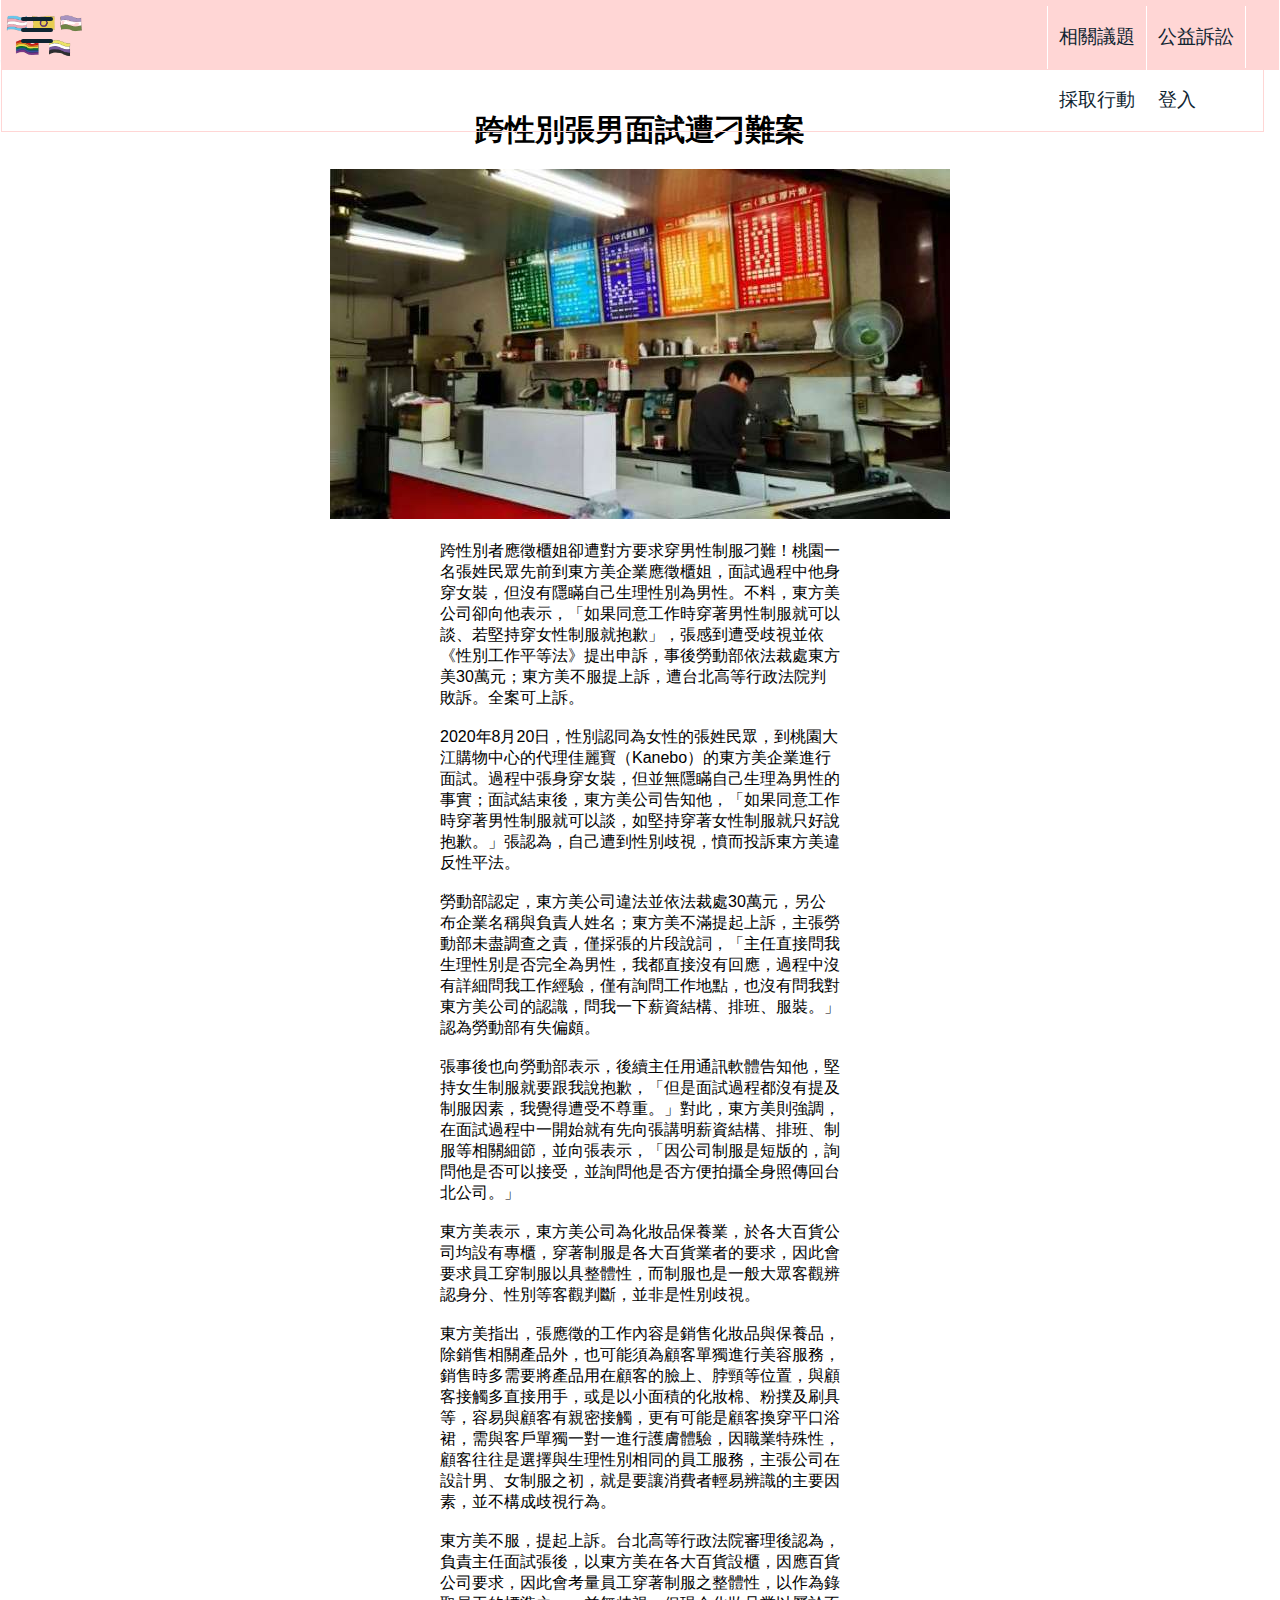
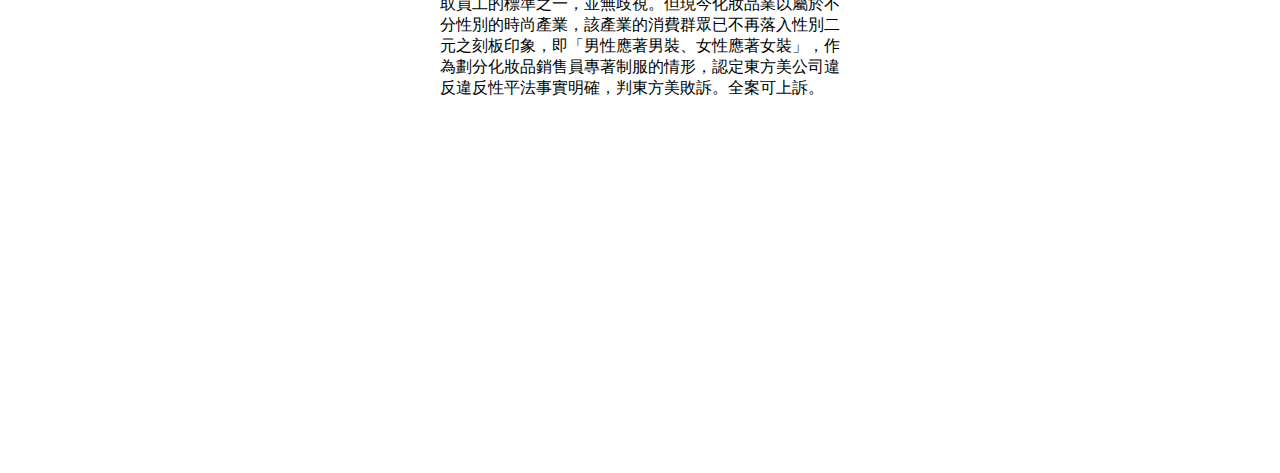
==== sexlaw/1.html @ 1ca6c1d4 "ver.1" ====
<!DOCTYPE html>
<html lang="en">
<head>
    <meta charset="UTF-8">
    <meta http-equiv="X-UA-Compatible" content="IE=edge">
    <meta name="viewport" content="width=device-width, initial-scale=1.0">
    <title>跨性別聯盟</title>
    <link rel="stylesheet" href="top.css">
    <link rel="stylesheet" href="menu_hbg.css">    
    <link rel="stylesheet" href="drop-down-menu.css">
<!--=======================================================================================================-->
    <script src="https://ajax.googleapis.com/ajax/libs/jquery/3.3.1/jquery.min.js"></script>  
    <button type="button" id="BackTop" class="toTop-arrow"></button>
    <script>
        $(function(){
            $('#BackTop').click(function(){ 
                $('html,body').animate({scrollTop:0}, 333);
            });
            $(window).scroll(function() {
                if ( $(this).scrollTop() > 300 ){
                    $('#BackTop').fadeIn(222);
                } else {
                    $('#BackTop').stop().fadeOut(222);
                }
            }).scroll();
        });
    </script>

    <button type="button" id="BackTop" class="toTop-arrow"></button>
    <script>
        $(function(){
            $('#BackTop').click(function(){ 
                $('html,body').animate({scrollTop:0}, 333);
            });
            $(window).scroll(function() {
                if ( $(this).scrollTop() > 300 ){
                    $('#BackTop').fadeIn(222);
                } else {
                    $('#BackTop').stop().fadeOut(222);
                }
            }).scroll();
        });
    </script>

    <script>
        (function (i, s, o, g, r, a, m) {
            i['GoogleAnalyticsObject'] = r; i[r] = i[r] || function () {
                (i[r].q = i[r].q || []).push(arguments)
            }, i[r].l = 1 * new Date(); a = s.createElement(o),
            m = s.getElementsByTagName(o)[0]; a.async = 1; a.src = g; m.parentNode.insertBefore(a, m)
        })(window, document, 'script', 'https://www.google-analytics.com/analytics.js', 'ga');

        ga('create', 'UA-100574978-1', 'auto');
        ga('send', 'pageview');

        (function () {
            var options = {
                facebook: "109117218035191", // Facebook page ID
                line: "//line.me/ti/p/Xb-z0YWlV8", // Line QR code URL
                call_to_action: "", // Call to action
                button_color: "#129BF4", // Color of button
                position: "left", // Position may be 'right' or 'left'
                order: "line,facebook", // Order of buttons
            };
            var proto = document.location.protocol, host = "getbutton.io", url = proto + "//static." + host;
            var s = document.createElement('script'); s.type = 'text/javascript'; s.async = true; s.src = url + '/widget-send-button/js/init.js';
            s.onload = function () { WhWidgetSendButton.init(host, proto, options); };
            var x = document.getElementsByTagName('script')[0]; x.parentNode.insertBefore(s, x);
        })();
    </script>

    <script>
        function toggleImage() {
            var homeImage = document.querySelector(".drop-down-menu img");
            var image = document.getElementById("ryuna-image");
            var checkbox = document.getElementsByClassName("checkbox")[0];
        
            if (checkbox.checked) {
                image.style.display = "inline-block";
                image.style.marginLeft = homeImage.style.marginLeft;
                image.style.marginTop = homeImage.style.marginTop;
            } else {
                image.style.display = "none";
            }
        }        
    </script>
    <script>
        window.addEventListener('scroll', function() {
            var footer = document.querySelector('.footer');
            var scrollPosition = window.pageYOffset;
        
            if (scrollPosition > 300) {
                footer.classList.add('show-footer');
            } else {
                footer.classList.remove('show-footer');
            }
        });        
    </script>
<!--========================================================================================================-->
<style>
    .text{
        margin-left: 440px;
        margin-right: 440px;
    }
    .footer {
        position: relative;
        bottom: 0;
        left: 0;
        width: 100%;
        background-color: #333333;
        padding: 30px;
        color: white;
        display: flex;
        opacity: 0;
        transition: opacity 0.5s;
    }
    
    .show-footer {
        opacity: 1;
    }
    
    .footer-item {
        width: 33.33%;
    }
</style>
<!--======================================================================================================= -->
</head>
<body>
    <nav>
        <div class="navbar">
            <div class="container nav-container">
                <input class="checkbox" type="checkbox" name="" id="" onclick="toggleImage()" />
        <div class="hamburger-lines">
            <span class="line line1"></span> <!--三條線-->
            <span class="line line2"></span>
            <span class="line line3"></span>
        </div> 
        
        <!-- margin-left: 102px; margin-top:8px -->
        <div class="header">
            <h1 class="logo">
                <ul class="drop-down-menu">
                    <li>
                        <div style="margin-right: 960px;">
                            <img src="home.png" width="85" title="首頁">
                        </div>
                    </li>
                    <li><a href="#">相關議題</a></li>
                    <li><a href="#">公益訴訟</a></li>
                    <li><a href="#">採取行動</a></li>
                    <li><a href="log in.html">登入</a></li>
                </ul>
            </h1>
        </div>

        <div class="menu-items">
            <a href="index.html"><img id="ryuna-image" src="home.png" width="85" style="display: none;"></a>
            <li style="margin-right:50px"><a href="log in.html">登入</a></li>
            <li style="margin-right:50px"><a href="#">論壇</a></li>
            <li style="margin-right:50px"><a href="#">相關議題</a></li>
            <li style="margin-right:50px"><a href="#">公益訴訟</a></li>
            <li style="margin-right:50px"><a href="#">採取行動</a></li>
        </div>
            </div>
        </div>
    </nav>
<!-----------------------------------------------------------END----------------------------------------------------------->
<center>
    <p style="margin-top: 50px; font-size:30px"><b>跨性別張男面試遭刁難案</b></p><br>
    <img src="東方美.jpg"><br><br>
</center>
    <p class="text">
        跨性別者應徵櫃姐卻遭對方要求穿男性制服刁難！桃園一名張姓民眾先前到東方美企業應徵櫃姐，面試過程中他身穿女裝，但沒有隱瞞自己生理性別為男性。不料，東方美公司卻向他表示，「如果同意工作時穿著男性制服就可以談、若堅持穿女性制服就抱歉」，張感到遭受歧視並依《性別工作平等法》提出申訴，事後勞動部依法裁處東方美30萬元；東方美不服提上訴，遭台北高等行政法院判敗訴。全案可上訴。<br><br>
        2020年8月20日，性別認同為女性的張姓民眾，到桃園大江購物中心的代理佳麗寶（Kanebo）的東方美企業進行面試。過程中張身穿女裝，但並無隱瞞自己生理為男性的事實；面試結束後，東方美公司告知他，「如果同意工作時穿著男性制服就可以談，如堅持穿著女性制服就只好說抱歉。」張認為，自己遭到性別歧視，憤而投訴東方美違反性平法。<br><br>
        勞動部認定，東方美公司違法並依法裁處30萬元，另公布企業名稱與負責人姓名；東方美不滿提起上訴，主張勞動部未盡調查之責，僅採張的片段說詞，「主任直接問我生理性別是否完全為男性，我都直接沒有回應，過程中沒有詳細問我工作經驗，僅有詢問工作地點，也沒有問我對東方美公司的認識，問我一下薪資結構、排班、服裝。」認為勞動部有失偏頗。<br><br>張事後也向勞動部表示，後續主任用通訊軟體告知他，堅持女生制服就要跟我說抱歉，「但是面試過程都沒有提及制服因素，我覺得遭受不尊重。」對此，東方美則強調，在面試過程中一開始就有先向張講明薪資結構、排班、制服等相關細節，並向張表示，「因公司制服是短版的，詢問他是否可以接受，並詢問他是否方便拍攝全身照傳回台北公司。」<br><br>
        東方美表示，東方美公司為化妝品保養業，於各大百貨公司均設有專櫃，穿著制服是各大百貨業者的要求，因此會要求員工穿制服以具整體性，而制服也是一般大眾客觀辨認身分、性別等客觀判斷，並非是性別歧視。<br><br>
        東方美指出，張應徵的工作內容是銷售化妝品與保養品，除銷售相關產品外，也可能須為顧客單獨進行美容服務，銷售時多需要將產品用在顧客的臉上、脖頸等位置，與顧客接觸多直接用手，或是以小面積的化妝棉、粉撲及刷具等，容易與顧客有親密接觸，更有可能是顧客換穿平口浴裙，需與客戶單獨一對一進行護膚體驗，因職業特殊性，顧客往往是選擇與生理性別相同的員工服務，主張公司在設計男、女制服之初，就是要讓消費者輕易辨識的主要因素，並不構成歧視行為。<br><br>東方美不服，提起上訴。台北高等行政法院審理後認為，負責主任面試張後，以東方美在各大百貨設櫃，因應百貨公司要求，因此會考量員工穿著制服之整體性，以作為錄取員工的標準之一，並無歧視。但現今化妝品業以屬於不分性別的時尚產業，該產業的消費群眾已不再落入性別二元之刻板印象，即「男性應著男裝、女性應著女裝」，作為劃分化妝品銷售員專著制服的情形，認定東方美公司違反違反性平法事實明確，判東方美敗訴。全案可上訴。
        <br><br>
    </p>

    <div class="footer">
        <div class="footer-item">
            <h3><strong>聯絡資訊</strong></h3><br>
            社團法人台灣同志諮詢熱線協會<br>
            行政電話：02-2392-1969<br>
            傳真電話：02-2392-1994<br>
            辦公時間：週一至週五 下午兩點到晚上十點<br>
            協會地址：100028 臺北市羅斯福路二段70號12樓<br>
            (捷運古亭站7號出口)<br>
            聯絡信箱：hotline@hotline.org.tw
            南部辦公室<br>
            行政電話：07-281-1265<br>
            傳真電話：07-281-6602<br>
            辦公時間：週一至週五 下午兩點到晚上十點<br>
            協會地址：800318 高雄市新興區中山二路472號12樓之7<br>
            聯絡信箱：hotlinesouth@hotline.org.tw
        </div>
        <div class="footer-item">
            <h3><strong>社群媒體</strong></h3><br>
            <a href="#"><img src="fb.png"></a>
            <a href="#"><img src="ig.png"></a>
            <a href="#"><img src="yt.png"></a>
            <a href="#"><img src="twi.png"></a>
        </div>
    </div>
---- sexlaw/top.css ----
.toTop-arrow {
	width: 2.5rem;
	height: 2.5rem;
	padding: 0;
	margin: 0;
	border: 0;
	border-radius: 33%;
	opacity: 0.6;
	background: #000;
	cursor: pointer;
	position:fixed;
	right: 1rem;
	bottom: 1rem;
	display: none;
}
.toTop-arrow::before, .toTop-arrow::after {
	width: 18px;
	height: 5px;
	border-radius: 3px;
	background: #f90;
	position: absolute;
	content: "";
}
.toTop-arrow::before {
	transform: rotate(-45deg) translate(0, -50%);
	left: 0.5rem;
}
.toTop-arrow::after {
	transform: rotate(45deg) translate(0, -50%);
	right: 0.5rem;
}
.toTop-arrow:focus {outline: none;}
---- sexlaw/menu_hbg.css ----
* {
  margin: 0;
  padding: 0;
  box-sizing: border-box;
}

body {
  font-family: "Poppins", sans-serif;
}

.container {
  max-width: 1050px;
  width: 90%;
  margin: auto;
}

.navbar {
  width: 1%;
  box-shadow: 0 1px 4px rgb(146 161 176 / 15%);
}

.nav-container {
  display: flex;
  justify-content: space-between;
  align-items: center;
  height: 62px;
}

.navbar .menu-items {
  display: flex;
}

.navbar .nav-container li {
  list-style: none;
}

.navbar .nav-container a {
  text-decoration: none;
  color: #0e2431;
  font-weight: 500;
  font-size: 1.2rem;
  padding: 0.7rem;
}

.navbar .nav-container a:hover{
    font-weight: bolder;
}

.nav-container {
  display: block;
  position: relative;
  height: 60px;
}

.nav-container .checkbox {
  position: absolute;
  display: block;
  height: 32px;
  width: 32px;
  top: 20px;
  left: 20px;
  z-index: 5;
  opacity: 0;
  cursor: pointer;
}

.nav-container .hamburger-lines {
  display: block;
  height: 26px;
  width: 32px;
  position: absolute;
  top: 17px;
  left: 20px;
  z-index: 2;
  display: flex;
  flex-direction: column;
  justify-content: space-between;
}

.nav-container .hamburger-lines .line {
  display: block;
  height: 4px;
  width: 100%;
  border-radius: 10px;
  background: #0e2431;
}

.nav-container .hamburger-lines .line1 {
  transform-origin: 0% 0%;
  transition: transform 0.4s ease-in-out;
}

.nav-container .hamburger-lines .line2 {
  transition: transform 0.2s ease-in-out;
}

.nav-container .hamburger-lines .line3 {
  transform-origin: 0% 100%;
  transition: transform 0.4s ease-in-out;
}

.navbar .menu-items {
  padding-top: 120px;
  box-shadow: inset 0 0 2000px rgba(255,214,213, 0.5);
  background-color: white;
  height: 100vh;
  width: 2500%;
  transform: translate(-150%);
  display: flex;
  flex-direction: column;
  margin-left: -40px;
  padding-left: 50px;
  transition: transform 0.5s ease-in-out;
  text-align: center;
}

.navbar .menu-items li {
  margin-bottom: 1.2rem;
  font-size: 1.5rem;
  font-weight: 500;
}

.logo {
  position: absolute;
  top: 5px;
  right: 15px;
  font-size: 1.2rem;
  color: #0e2431;
}

.nav-container input[type="checkbox"]:checked ~ .menu-items {
  transform: translateX(0);
}

.nav-container input[type="checkbox"]:checked ~ .hamburger-lines .line1 {
  transform: rotate(45deg);
}

.nav-container input[type="checkbox"]:checked ~ .hamburger-lines .line2 {
  transform: scaleY(0);
}

.nav-container input[type="checkbox"]:checked ~ .hamburger-lines .line3 {
  transform: rotate(-45deg);
}

.nav-container input[type="checkbox"]:checked ~ .logo{
  display: none;
}

#ryuna-image {
  position: absolute;
  top: 10px;
  left: 130px;
}
---- sexlaw/drop-down-menu.css ----
ul { /* 取消ul預設的內縮及樣式 */
        margin: 0;
        padding: 0;
        list-style: none;
    }

    ul.drop-down-menu {
        border: #ffd6d5 1px solid;
        display: inline-block;
        font-family: 'Open Sans', Arial, sans-serif;
        font-size: 13px;
        position: relative;
        right: 0;

    }

    ul.drop-down-menu li {
        position: relative;
        white-space: nowrap;
        border-right: white 1px solid;
    }

    ul.drop-down-menu > li:last-child {
        border-right: none;
    }

    ul.drop-down-menu > li {
        float: left; /* 只有第一層是靠左對齊*/
    }

     ul.drop-down-menu a {
        display: block;
        padding: 0 30px;
        text-decoration: none;
        line-height: 40px;

    }
    ul.drop-down-menu a:hover { /* 滑鼠滑入按鈕變色*/
        background-color: #000000;
        color: #a6e22c;
    }
    ul.drop-down-menu li:hover > a { /* 滑鼠移入次選單上層按鈕保持變色*/
        background-color: #000000;
        color: #a6e22c;
    }
    ul.drop-down-menu ul {
        display: none;
        border: #ccc 1px solid;
        position: absolute;
        z-index: 99;
        left: -1px;
        top: 100%;
       min-width: 180px;
    }

    ul.drop-down-menu ul li {
        border-bottom: rgb(0, 0, 0) 1px solid;
    }

    ul.drop-down-menu ul li:last-child {
        border-bottom: none;
    }

    ul.drop-down-menu ul ul { /*第三層以後的選單出現位置與第二層不同*/
        z-index: 999;
        top: 10px;
        left: 90%;
    }
    ul.drop-down-menu ul { /*隱藏次選單*/
        display: none;
    }

    ul.drop-down-menu li:hover > ul { /* 滑鼠滑入展開次選單*/
        display: block;
    }
    .header{
        height:70px;
        background-color: #ffd6d5;
        width: 11100%;
        position:absolute;
    }
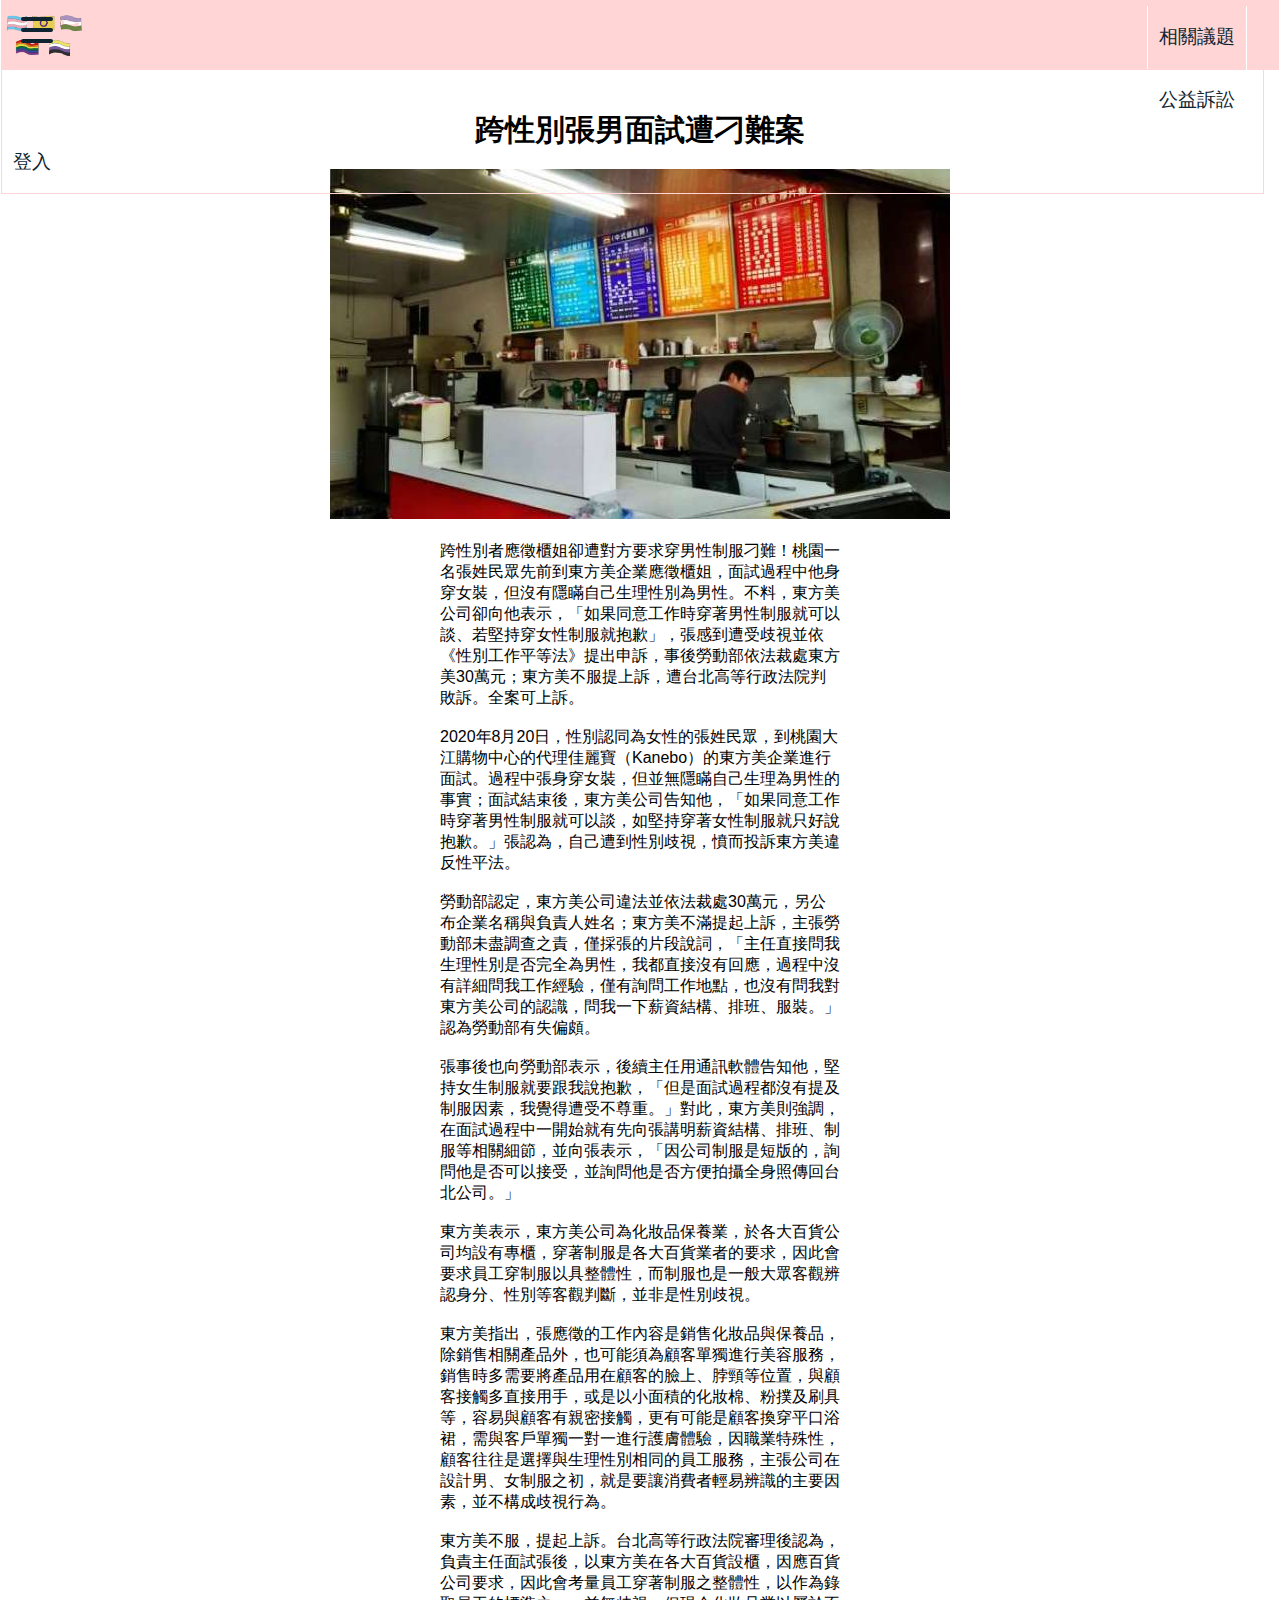
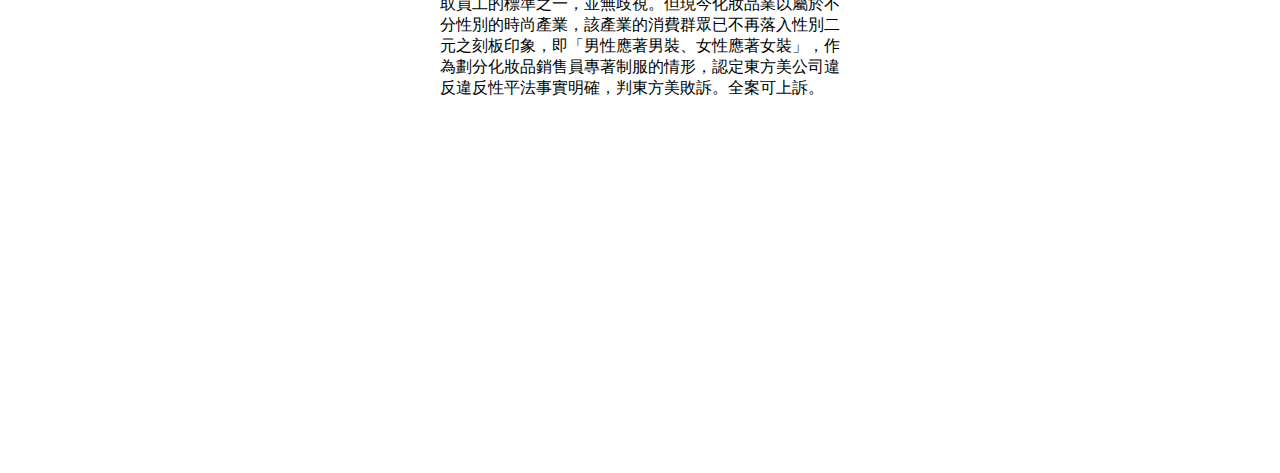
==== commit adc42cc8: "Update 1.html" ====
--- a/sexlaw/1.html
+++ b/sexlaw/1.html
@@ -40,33 +40,6 @@
                 }
             }).scroll();
         });
-    </script>
-
-    <script>
-        (function (i, s, o, g, r, a, m) {
-            i['GoogleAnalyticsObject'] = r; i[r] = i[r] || function () {
-                (i[r].q = i[r].q || []).push(arguments)
-            }, i[r].l = 1 * new Date(); a = s.createElement(o),
-            m = s.getElementsByTagName(o)[0]; a.async = 1; a.src = g; m.parentNode.insertBefore(a, m)
-        })(window, document, 'script', 'https://www.google-analytics.com/analytics.js', 'ga');
-
-        ga('create', 'UA-100574978-1', 'auto');
-        ga('send', 'pageview');
-
-        (function () {
-            var options = {
-                facebook: "109117218035191", // Facebook page ID
-                line: "//line.me/ti/p/Xb-z0YWlV8", // Line QR code URL
-                call_to_action: "", // Call to action
-                button_color: "#129BF4", // Color of button
-                position: "left", // Position may be 'right' or 'left'
-                order: "line,facebook", // Order of buttons
-            };
-            var proto = document.location.protocol, host = "getbutton.io", url = proto + "//static." + host;
-            var s = document.createElement('script'); s.type = 'text/javascript'; s.async = true; s.src = url + '/widget-send-button/js/init.js';
-            s.onload = function () { WhWidgetSendButton.init(host, proto, options); };
-            var x = document.getElementsByTagName('script')[0]; x.parentNode.insertBefore(s, x);
-        })();
     </script>
 
     <script>
@@ -141,13 +114,12 @@
             <h1 class="logo">
                 <ul class="drop-down-menu">
                     <li>
-                        <div style="margin-right: 960px;">
+                        <div style="margin-right: 1060px;">
                             <img src="home.png" width="85" title="首頁">
                         </div>
                     </li>
                     <li><a href="#">相關議題</a></li>
                     <li><a href="#">公益訴訟</a></li>
-                    <li><a href="#">採取行動</a></li>
                     <li><a href="log in.html">登入</a></li>
                 </ul>
             </h1>
@@ -156,10 +128,9 @@
         <div class="menu-items">
             <a href="index.html"><img id="ryuna-image" src="home.png" width="85" style="display: none;"></a>
             <li style="margin-right:50px"><a href="log in.html">登入</a></li>
-            <li style="margin-right:50px"><a href="#">論壇</a></li>
+            <li style="margin-right:50px"><a href="https://trnt.tw/">論壇</a></li>
             <li style="margin-right:50px"><a href="#">相關議題</a></li>
             <li style="margin-right:50px"><a href="#">公益訴訟</a></li>
-            <li style="margin-right:50px"><a href="#">採取行動</a></li>
         </div>
             </div>
         </div>
@@ -197,9 +168,9 @@
         </div>
         <div class="footer-item">
             <h3><strong>社群媒體</strong></h3><br>
-            <a href="#"><img src="fb.png"></a>
-            <a href="#"><img src="ig.png"></a>
-            <a href="#"><img src="yt.png"></a>
-            <a href="#"><img src="twi.png"></a>
+            <a href="https://www.facebook.com/TaiwanHotline/?locale=zh_TW"><img src="fb.png"></a>
+            <a href="https://www.instagram.com/taiwanhotline/"><img src="ig.png"></a>
+            <a href="https://www.youtube.com/@KannagiTenri"><img src="yt.png"></a>
+            <a href="https://twitter.com/memetranspolicy?ref_src=twsrc%5Egoogle%7Ctwcamp%5Eserp%7Ctwgr%5Eauthor"><img src="twi.png"></a>
         </div>
-    </div>+    </div>
